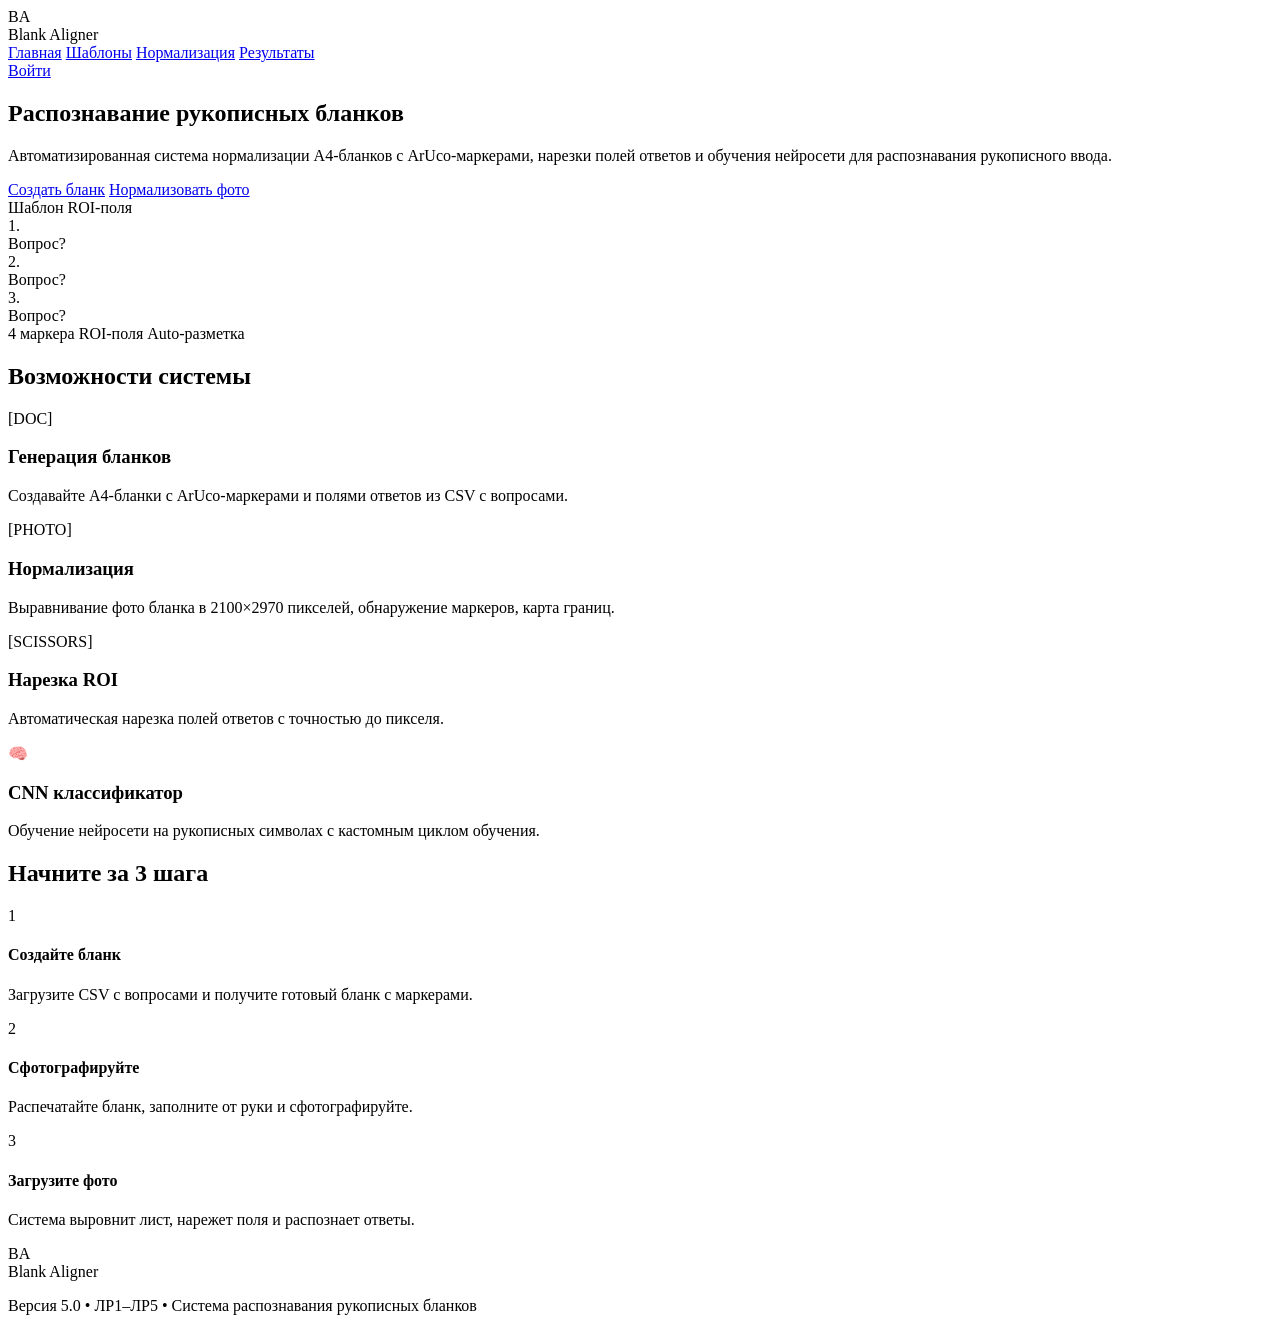
==== ui-prototype/index.html @ 33c56320 "Рефакторинг генератора шаблонов и UI прототип - app/template/generator.py: автоподбор row_height_mm," ====
<!DOCTYPE html>
<html lang="ru">
<head>
    <meta charset="UTF-8">
    <meta name="viewport" content="width=device-width, initial-scale=1.0">
    <title>Blank Aligner — Система распознавания бланков</title>
    <link rel="stylesheet" href="css/style.css">
    <link rel="preconnect" href="https://fonts.googleapis.com">
    <link rel="preconnect" href="https://fonts.gstatic.com" crossorigin>
    <link href="https://fonts.googleapis.com/css2?family=Inter:wght@300;400;500;600;700&display=swap" rel="stylesheet">
</head>
<body>
    <!-- Navigation -->
    <nav class="navbar">
        <div class="nav-container">
            <div class="nav-logo">
                <div class="logo-mark">BA</div>
                <span class="logo-text">Blank Aligner</span>
            </div>
            <div class="nav-links">
                <a href="#" class="nav-link active">Главная</a>
                <a href="/templates" class="nav-link">Шаблоны</a>
                <a href="/align" class="nav-link">Нормализация</a>
                <a href="#" class="nav-link">Результаты</a>
            </div>
            <div class="nav-actions">
                <a href="#" class="btn btn-primary">Войти</a>
            </div>
        </div>
    </nav>

    <!-- Hero Section -->
    <section class="hero">
        <div class="container">
            <div class="hero-content">
                <h1 class="hero-title">
                    Распознавание <span class="text-gradient">рукописных бланков</span>
                </h1>
                <p class="hero-subtitle">
                    Автоматизированная система нормализации A4-бланков с ArUco-маркерами, 
                    нарезки полей ответов и обучения нейросети для распознавания рукописного ввода.
                </p>
                <div class="hero-actions">
                    <a href="/templates" class="btn btn-primary btn-large">Создать бланк</a>
                    <a href="/align" class="btn btn-outline btn-large">Нормализовать фото</a>
                </div>
            </div>
            <div class="hero-visual">
                <div class="card-preview">
                    <div class="card-header">
                        <span class="badge">Шаблон</span>
                        <span class="badge">ROI-поля</span>
                    </div>
                    <div class="blank-sheet">
                        <div class="marker tl"></div>
                        <div class="marker tr"></div>
                        <div class="marker bl"></div>
                        <div class="marker br"></div>
                        <div class="table-area">
                            <div class="table-row">
                                <div class="cell cell-number">1.</div>
                                <div class="cell cell-question">Вопрос?</div>
                                <div class="cell cell-answer"></div>
                            </div>
                            <div class="table-row">
                                <div class="cell cell-number">2.</div>
                                <div class="cell cell-question">Вопрос?</div>
                                <div class="cell cell-answer"></div>
                            </div>
                            <div class="table-row">
                                <div class="cell cell-number">3.</div>
                                <div class="cell cell-question">Вопрос?</div>
                                <div class="cell cell-answer"></div>
                            </div>
                        </div>
                    </div>
                    <div class="card-footer">
                        <span class="stat">4 маркера</span>
                        <span class="stat">ROI-поля</span>
                        <span class="stat">Auto-разметка</span>
                    </div>
                </div>
            </div>
        </div>
    </section>

    <!-- Features -->
    <section class="features">
        <div class="container">
            <h2 class="section-title">Возможности системы</h2>
            <div class="features-grid">
                <div class="feature-card">
                    <div class="feature-icon">[DOC]</div>
                    <h3>Генерация бланков</h3>
                    <p>Создавайте A4-бланки с ArUco-маркерами и полями ответов из CSV с вопросами.</p>
                </div>
                <div class="feature-card">
                    <div class="feature-icon">[PHOTO]</div>
                    <h3>Нормализация</h3>
                    <p>Выравнивание фото бланка в 2100×2970 пикселей, обнаружение маркеров, карта границ.</p>
                </div>
                <div class="feature-card">
                    <div class="feature-icon">[SCISSORS]</div>
                    <h3>Нарезка ROI</h3>
                    <p>Автоматическая нарезка полей ответов с точностью до пикселя.</p>
                </div>
                <div class="feature-card">
                    <div class="feature-icon">🧠</div>
                    <h3>CNN классификатор</h3>
                    <p>Обучение нейросети на рукописных символах с кастомным циклом обучения.</p>
                </div>
            </div>
        </div>
    </section>

    <!-- Quick Start -->
    <section class="quick-start">
        <div class="container">
            <div class="quick-start-card">
                <h2>Начните за 3 шага</h2>
                <div class="steps">
                    <div class="step">
                        <div class="step-number">1</div>
                        <div class="step-content">
                            <h4>Создайте бланк</h4>
                            <p>Загрузите CSV с вопросами и получите готовый бланк с маркерами.</p>
                        </div>
                    </div>
                    <div class="step">
                        <div class="step-number">2</div>
                        <div class="step-content">
                            <h4>Сфотографируйте</h4>
                            <p>Распечатайте бланк, заполните от руки и сфотографируйте.</p>
                        </div>
                    </div>
                    <div class="step">
                        <div class="step-number">3</div>
                        <div class="step-content">
                            <h4>Загрузите фото</h4>
                            <p>Система выровнит лист, нарежет поля и распознает ответы.</p>
                        </div>
                    </div>
                </div>
            </div>
        </div>
    </section>

    <footer class="footer">
        <div class="container">
            <div class="footer-content">
                <div class="footer-logo">
                    <div class="logo-mark">BA</div>
                    <span>Blank Aligner</span>
                </div>
                <p class="footer-text">Версия 5.0 • ЛР1–ЛР5 • Система распознавания рукописных бланков</p>
            </div>
        </div>
    </footer>

    <script src="js/app.js"></script>
</body>
</html>
---- ui-prototype/css/style.css ----
/* ===== Additional UI Components ===== */

/* Page Header */
.page-header {
    background-color: var(--color-surface);
    border-bottom: 1px solid var(--color-border);
    padding: 2rem 0;
    margin-bottom: 2rem;
}

.page-title {
    font-size: 1.75rem;
    font-weight: 700;
    color: var(--color-text-primary);
    margin-bottom: 0.5rem;
}

.page-subtitle {
    font-size: 1rem;
    color: var(--color-text-secondary);
}

/* Form Section */
.form-section {
    padding: 2rem 0 4rem;
}

.form-card {
    background-color: var(--color-surface);
    border: 1px solid var(--color-border);
    border-radius: var(--radius-xl);
    padding: 2rem;
    box-shadow: var(--shadow-md);
}

.form-group {
    margin-bottom: 1.5rem;
}

.form-group label {
    display: block;
    font-size: 0.875rem;
    font-weight: 600;
    color: var(--color-text-primary);
    margin-bottom: 0.5rem;
}

.form-group label .req {
    color: var(--color-error);
}

.form-group input,
.form-group select,
.form-group textarea {
    width: 100%;
    padding: 0.75rem 1rem;
    border: 1px solid var(--color-border);
    border-radius: var(--radius-md);
    background-color: var(--color-surface);
    color: var(--color-text-primary);
    font-size: 0.9375rem;
    transition: border-color var(--transition-fast), box-shadow var(--transition-fast);
}

.form-group input:focus,
.form-group select:focus,
.form-group textarea:focus {
    outline: none;
    border-color: var(--color-primary);
    box-shadow: 0 0 0 3px rgba(37, 99, 235, 0.1);
}

.form-group textarea {
    resize: vertical;
    min-height: 80px;
}

.form-group small {
    font-size: 0.75rem;
    color: var(--color-text-muted);
    margin-top: 0.25rem;
    display: block;
}

.form-row {
    display: grid;
    grid-template-columns: repeat(auto-fit, minmax(240px, 1fr));
    gap: 1.5rem;
}

.btn-small {
    padding: 0.5rem 0.875rem;
    font-size: 0.8125rem;
}

/* File Upload */
.file-upload {
    position: relative;
}

.file-upload input[type="file"] {
    width: 100%;
    padding: 0.75rem 1rem;
    border: 2px dashed var(--color-border);
    border-radius: var(--radius-md);
    background-color: #f8fafc;
    color: var(--color-text-secondary);
    cursor: pointer;
    transition: all var(--transition-fast);
}

.file-upload input[type="file"]:hover {
    border-color: var(--color-primary);
    background-color: var(--color-primary-light);
}

.file-info {
    margin-top: 0.75rem;
    padding: 0.75rem 1rem;
    background-color: #f1f5f9;
    border-radius: var(--radius-md);
    border: 1px solid var(--color-border);
}

.file-info .file-name {
    font-weight: 600;
    color: var(--color-text-primary);
    margin-bottom: 0.25rem;
    display: block;
}

.file-info .file-hint {
    font-size: 0.75rem;
    color: var(--color-text-muted);
}

/* Result Section */
.result-section {
    padding: 2rem 0 4rem;
}

.result-grid {
    display: grid;
    grid-template-columns: repeat(auto-fit, minmax(300px, 1fr));
    gap: 1.5rem;
}

.result-panel {
    background-color: var(--color-surface);
    border: 1px solid var(--color-border);
    border-radius: var(--radius-lg);
    overflow: hidden;
    box-shadow: var(--shadow-sm);
    display: flex;
    flex-direction: column;
}

.panel-header {
    display: flex;
    justify-content: space-between;
    align-items: center;
    padding: 1rem 1.25rem;
    background-color: #f8fafc;
    border-bottom: 1px solid var(--color-border);
}

.panel-header h3 {
    font-size: 0.9375rem;
    font-weight: 600;
    color: var(--color-text-primary);
}

.image-placeholder {
    flex: 1;
    background-color: #f1f5f9;
    border: 1px dashed var(--color-border);
    border-radius: var(--radius-md);
    height: 200px;
    display: flex;
    flex-direction: column;
    align-items: center;
    justify-content: center;
    color: var(--color-text-muted);
}

.image-placeholder .placeholder-icon {
    font-size: 2.5rem;
    margin-bottom: 0.75rem;
}

.image-placeholder p {
    font-size: 0.875rem;
}

.marker-grid {
    display: grid;
    grid-template-columns: repeat(2, 1fr);
    gap: 1rem;
    padding: 1rem 1.25rem;
}

.marker-item {
    display: flex;
    align-items: center;
    gap: 0.75rem;
    padding: 0.75rem;
    background-color: #f8fafc;
    border-radius: var(--radius-md);
    border: 1px solid var(--color-border);
}

.marker-dot {
    width: 20px;
    height: 20px;
    border-radius: 50%;
    border: 2px solid var(--color-primary);
    background-color: white;
}

.marker-dot.tl { background-color: #ef4444; border-color: #dc2626; }
.marker-dot.tr { background-color: #22c55e; border-color: #16a34a; }
.marker-dot.bl { background-color: #f59e0b; border-color: #d97706; }
.marker-dot.br { background-color: #3b82f6; border-color: #2563eb; }

.marker-item span {
    font-size: 0.875rem;
    color: var(--color-text-secondary);
}

/* Blank sheet preview styling for template page */
.blank-mini {
    width: 100%;
    height: 160px;
    background-color: #fbfbfd;
    border: 1px solid var(--color-border);
    border-radius: var(--radius-md);
    position: relative;
    margin-top: 1rem;
}

.blank-mini .marker {
    width: 18px;
    height: 18px;
}

.blank-mini .marker.tl { top: 6px; left: 6px; }
.blank-mini .marker.tr { top: 6px; right: 6px; }
.blank-mini .marker.bl { bottom: 6px; left: 6px; }
.blank-mini .marker.br { bottom: 6px; right: 6px; }

.blank-mini .lines {
    position: absolute;
    top: 40px;
    left: 6px;
    right: 6px;
    bottom: 6px;
    display: flex;
    flex-direction: column;
    gap: 8px;
}

.blank-mini .line {
    height: 1px;
    background-color: #e2e8f0;
}

/* Templates List */
.templates-list {
    display: grid;
    grid-template-columns: repeat(auto-fill, minmax(340px, 1fr));
    gap: 1.5rem;
}

.template-card {
    background-color: var(--color-surface);
    border: 1px solid var(--color-border);
    border-radius: var(--radius-lg);
    overflow: hidden;
    transition: all var(--transition-normal);
}

.template-card:hover {
    box-shadow: var(--shadow-lg);
    border-color: var(--color-border-hover);
}

.template-header {
    display: flex;
    justify-content: space-between;
    align-items: center;
    padding: 1rem 1.25rem;
    border-bottom: 1px solid var(--color-border);
}

.template-info {
    flex: 1;
}

.template-info strong {
    display: block;
    font-size: 0.9375rem;
    color: var(--color-text-primary);
    word-break: break-all;
}

.template-info .badge {
    font-size: 0.6875rem;
    font-weight: 600;
    padding: 0.1875rem 0.5rem;
    border-radius: var(--radius-sm);
    background-color: #f1f5f9;
    color: var(--color-text-secondary);
    margin-top: 0.25rem;
    display: inline-block;
}

.template-actions {
    display: flex;
    gap: 0.5rem;
}

.btn-small {
    padding: 0.4375rem 0.875rem;
    font-size: 0.75rem;
}

.template-preview {
    padding: 1rem 1.25rem;
}

/* Toast notification */
.toast {
    font-size: 0.875rem;
}

/* Responsive adjustments */
@media (max-width: 640px) {
    .form-row {
        grid-template-columns: 1fr;
    }

    .result-grid {
        grid-template-columns: 1fr;
    }

    .marker-grid {
        grid-template-columns: repeat(2, 1fr);
    }
}
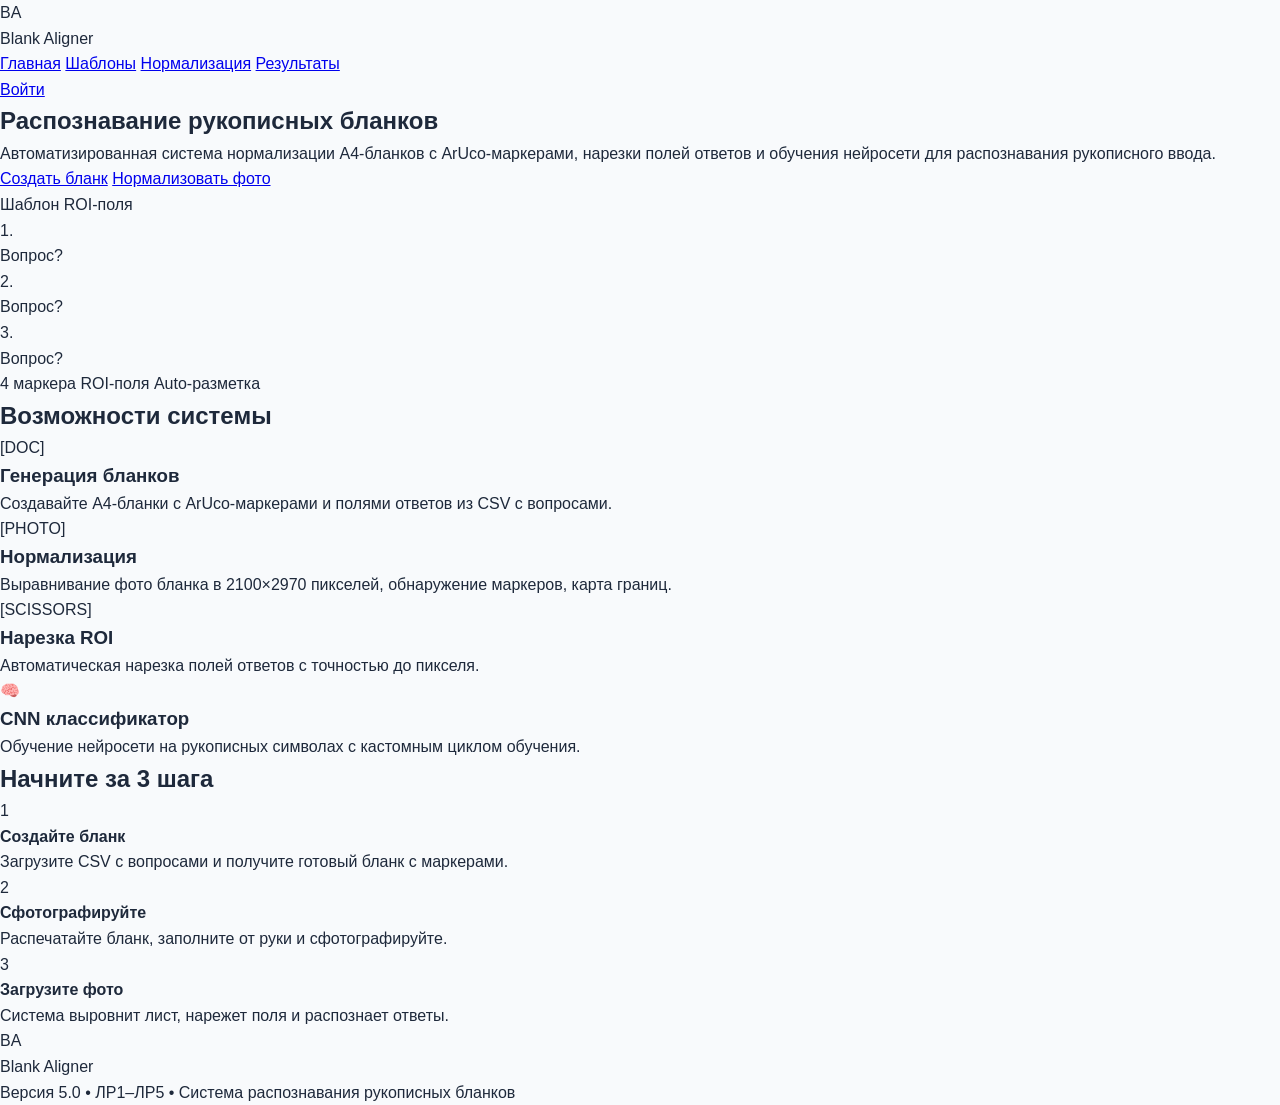
==== commit f9e1ed21: "Обновления SKILL, UI и вспомогательные скрипты - SKILL.txt: раздел 20 с планом доработок (ЛР4 данные" ====
--- a/ui-prototype/index.html
+++ b/ui-prototype/index.html
@@ -4,6 +4,7 @@
     <meta charset="UTF-8">
     <meta name="viewport" content="width=device-width, initial-scale=1.0">
     <title>Blank Aligner — Система распознавания бланков</title>
+    <base href=".">
     <link rel="stylesheet" href="css/style.css">
     <link rel="preconnect" href="https://fonts.googleapis.com">
     <link rel="preconnect" href="https://fonts.gstatic.com" crossorigin>
--- a/ui-prototype/css/style.css
+++ b/ui-prototype/css/style.css
@@ -1,3 +1,42 @@
+/* ===== Design Tokens (CSS Variables) ===== */
+:root {
+    --color-primary: #2563eb;
+    --color-primary-light: #dbeafe;
+    --color-primary-dark: #1d4ed8;
+    --color-surface: #ffffff;
+    --color-bg: #f8fafc;
+    --color-text-primary: #1e293b;
+    --color-text-secondary: #64748b;
+    --color-text-muted: #94a3b8;
+    --color-border: #e2e8f0;
+    --color-border-hover: #cbd5e1;
+    --color-error: #dc2626;
+    --color-success: #16a34a;
+    --radius-sm: 6px;
+    --radius-md: 8px;
+    --radius-lg: 12px;
+    --radius-xl: 16px;
+    --shadow-sm: 0 1px 2px 0 rgb(0 0 0 / 0.05);
+    --shadow-md: 0 4px 6px -1px rgb(0 0 0 / 0.1), 0 2px 4px -2px rgb(0 0 0 / 0.1);
+    --shadow-lg: 0 10px 15px -3px rgb(0 0 0 / 0.1), 0 4px 6px -4px rgb(0 0 0 / 0.1);
+    --transition-fast: 0.15s ease;
+    --transition-normal: 0.3s ease;
+}
+
+/* ===== Base ===== */
+* {
+    margin: 0;
+    padding: 0;
+    box-sizing: border-box;
+}
+
+body {
+    font-family: -apple-system, BlinkMacSystemFont, 'Segoe UI', Roboto, 'Helvetica Neue', Arial, sans-serif;
+    background-color: var(--color-bg);
+    color: var(--color-text-primary);
+    line-height: 1.6;
+}
+
 /* ===== Additional UI Components ===== */
 
 /* Page Header */
